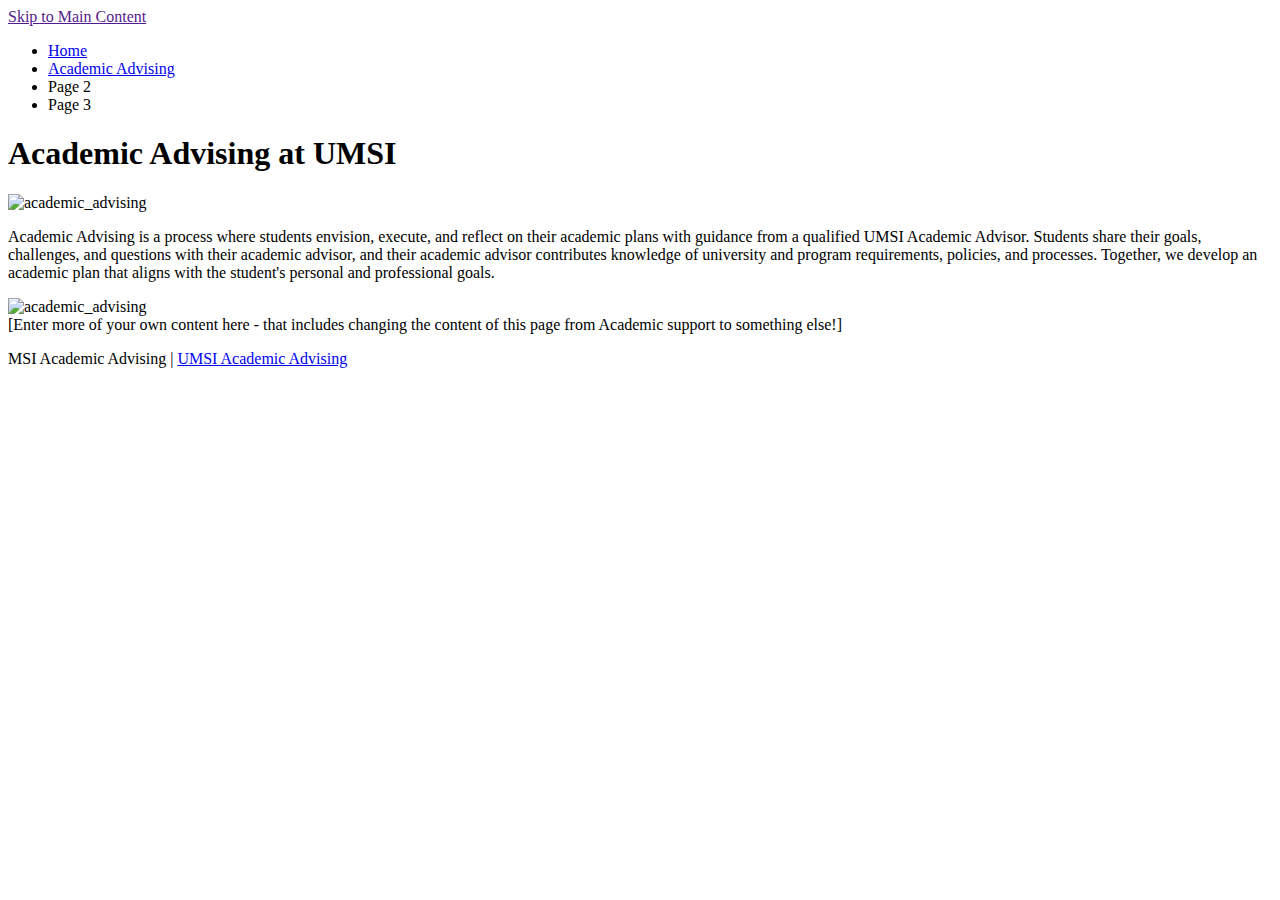
==== academic_advising.html @ 8f18b169 "Add files via upload" ====
<!DOCTYPE html>
<html lang="en">
<head>
    <meta charset="UTF-8">
    <meta name="viewport" content="width=device-width, initial-scale=1.0">
    <title>Academic Advising</title>
</head>
<body>
    <a href = "">Skip to Main Content</a>
    <header>
        <nav>
            <ul>
                <li><a href = "index.html">Home</a></li>
                <li><a href = "academic_advising.html">Academic Advising</a></li>
                <li>Page 2</li>
                <li>Page 3</li>
            </ul>
        </nav>
        <h1>Academic Advising at UMSI</h1>

    </header>
    <main>
        <img src="./images/academic_advising.png" alt="academic_advising" width="1800" height="400">
        <div>
            <p>Academic Advising is a process where students envision, execute, and reflect on their academic plans with guidance from a qualified UMSI Academic Advisor. Students share their goals, challenges, and questions with their academic advisor, and their academic advisor contributes knowledge of university and program requirements, policies, and processes. 
                Together, we develop an academic plan that aligns with the student's personal and professional goals. </p>

        </div>
        
        <img src="./images/Connect with advisor.png" alt="academic_advising" width="1800" height="400">

<div>[Enter more of your own content here - that includes changing the  content of this page from Academic support to something else!]</div>
            
            <!-- Jackie Wolf -->
    
        <div></div>
        <div></div>
        <div></div>
        <div></div>
    </main>
    <footer>
        <p>MSI Academic Advising | <a href="https://sites.google.com/umich.edu/msiacademicadvising/student-support-resources">UMSI Academic Advising </a></p>
    </footer>
    
</body>

</html>
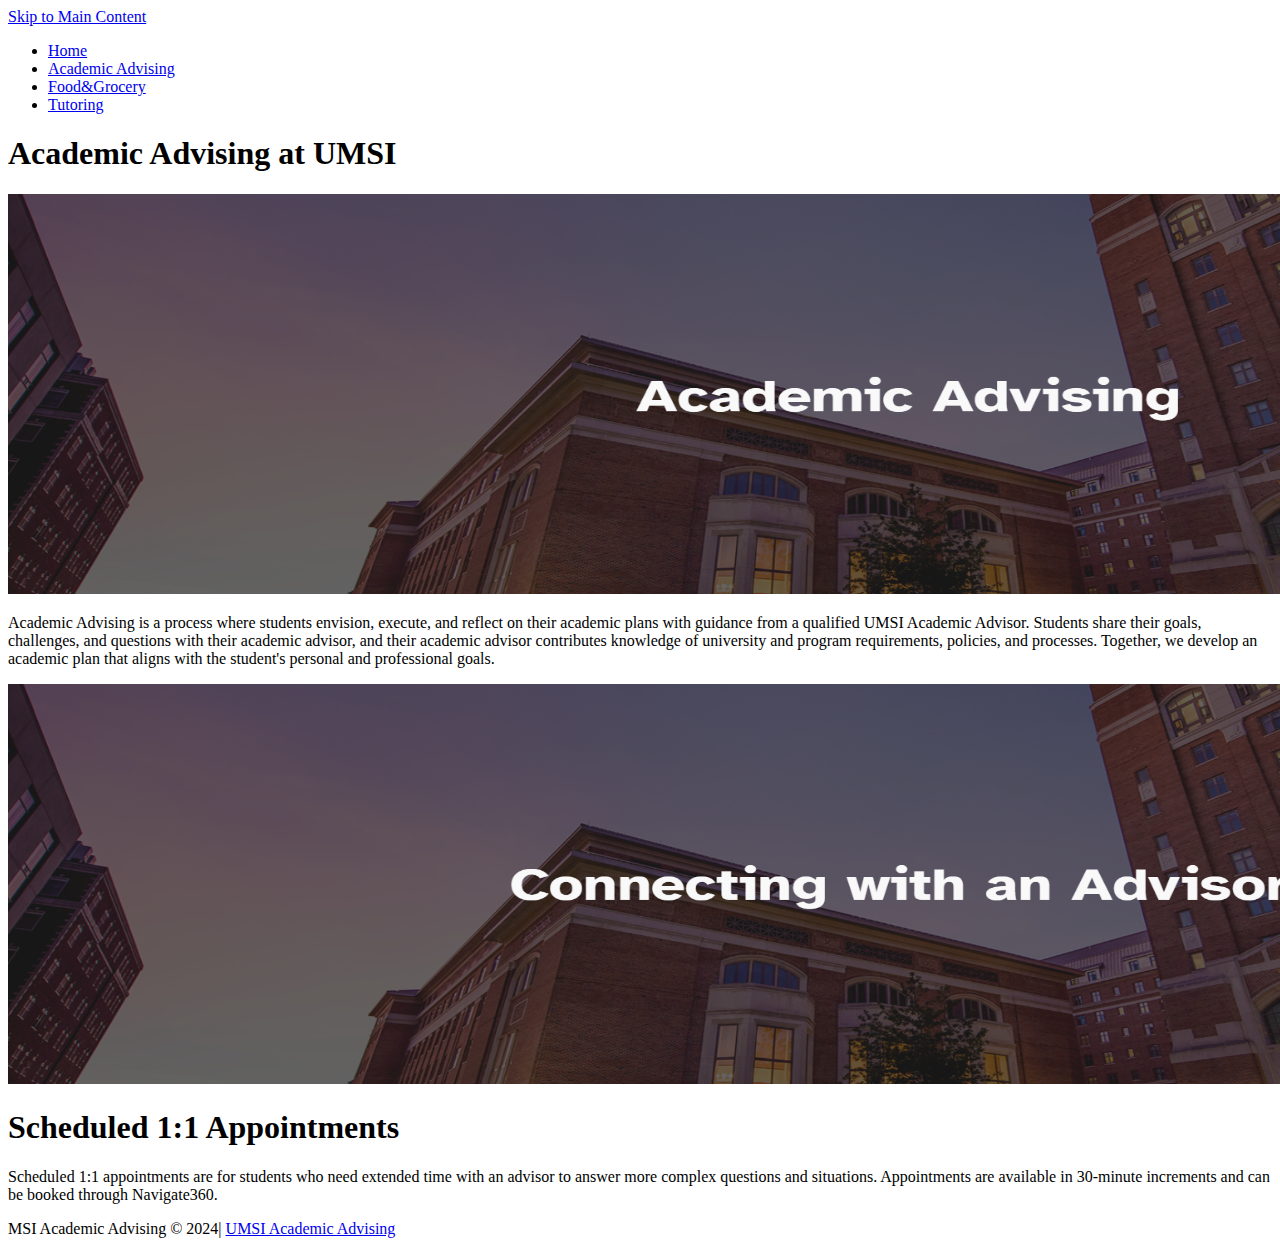
==== commit 2291f1a1: "Add files via upload" ====
--- a/academic_advising.html
+++ b/academic_advising.html
@@ -6,20 +6,21 @@
     <title>Academic Advising</title>
 </head>
 <body>
-    <a href = "">Skip to Main Content</a>
+    <a href = "#slowlyy">Skip to Main Content</a>
     <header>
         <nav>
             <ul>
                 <li><a href = "index.html">Home</a></li>
                 <li><a href = "academic_advising.html">Academic Advising</a></li>
-                <li>Page 2</li>
-                <li>Page 3</li>
+                <li><a href = "food&grocery.html">Food&Grocery</a></li>
+                <li><a href = "tutoring.html">Tutoring</a></li>
             </ul>
         </nav>
-        <h1>Academic Advising at UMSI</h1>
+        
 
     </header>
-    <main>
+    <main id="slowlyy">
+        <h1>Academic Advising at UMSI</h1>
         <img src="./images/academic_advising.png" alt="academic_advising" width="1800" height="400">
         <div>
             <p>Academic Advising is a process where students envision, execute, and reflect on their academic plans with guidance from a qualified UMSI Academic Advisor. Students share their goals, challenges, and questions with their academic advisor, and their academic advisor contributes knowledge of university and program requirements, policies, and processes. 
@@ -29,17 +30,18 @@
         
         <img src="./images/Connect with advisor.png" alt="academic_advising" width="1800" height="400">
 
-<div>[Enter more of your own content here - that includes changing the  content of this page from Academic support to something else!]</div>
+        <h1>Scheduled 1:1 Appointments</h1>
+
+    <p>Scheduled 1:1 appointments are for students who need extended time with an advisor to answer more complex questions and situations. 
+        Appointments are available in 30-minute increments and can be booked through <a herf = "https://si-umich.navigate.eab.com/app/#/authentication/remote/">Navigate360</a>.</p>
+
             
             <!-- Jackie Wolf -->
     
-        <div></div>
-        <div></div>
-        <div></div>
-        <div></div>
+        
     </main>
     <footer>
-        <p>MSI Academic Advising | <a href="https://sites.google.com/umich.edu/msiacademicadvising/student-support-resources">UMSI Academic Advising </a></p>
+        <p>MSI Academic Advising &copy; 2024| <a href="https://sites.google.com/umich.edu/msiacademicadvising/student-support-resources">UMSI Academic Advising </a></p>
     </footer>
     
 </body>
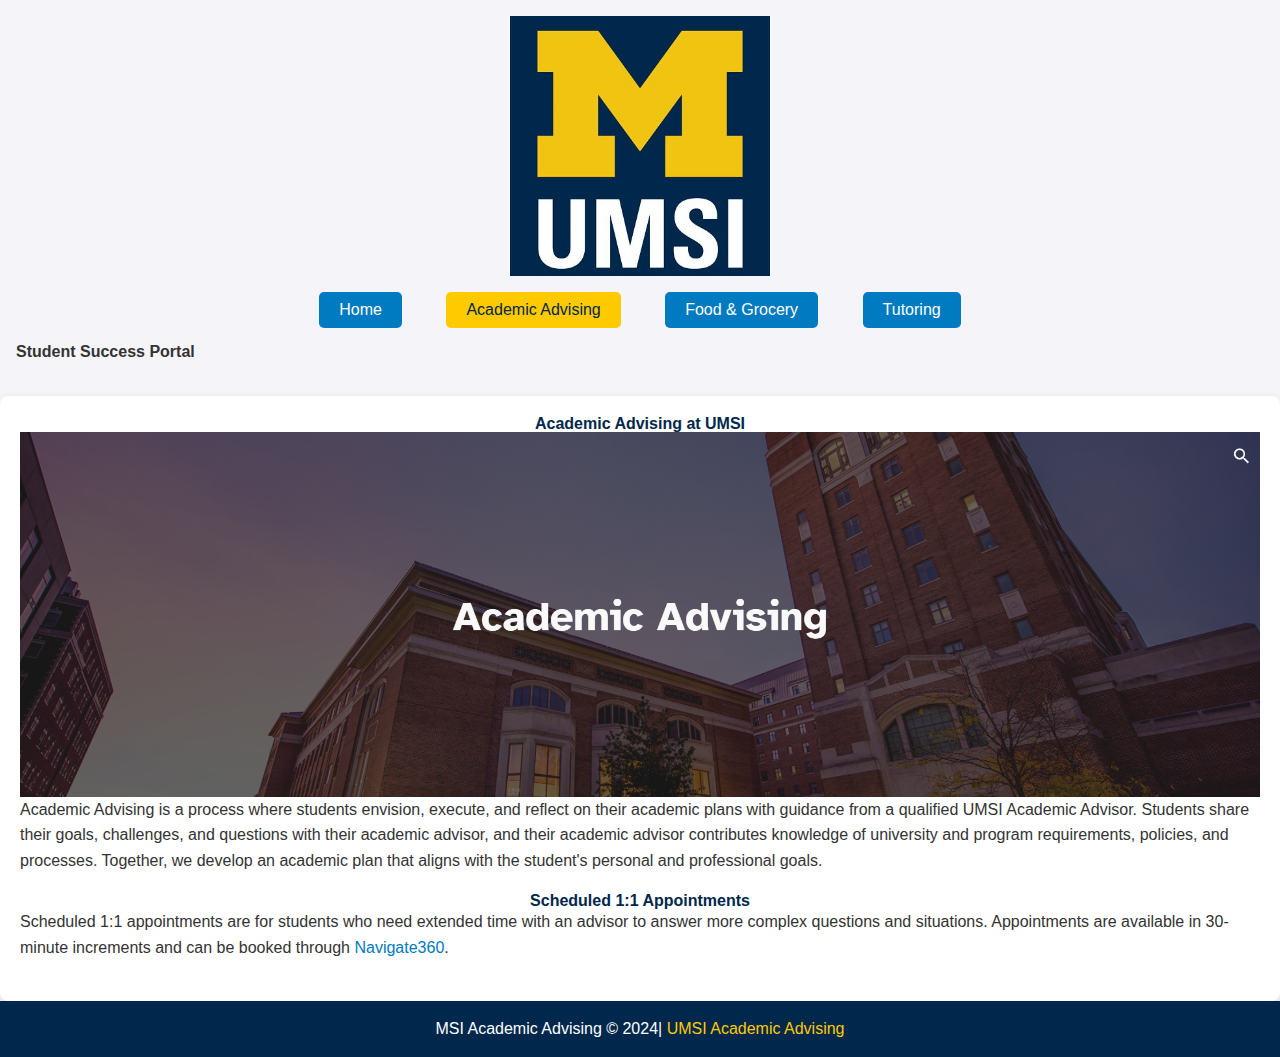
==== commit a689fb8d: "Add files via upload" ====
--- a/academic_advising.html
+++ b/academic_advising.html
@@ -3,47 +3,41 @@
 <head>
     <meta charset="UTF-8">
     <meta name="viewport" content="width=device-width, initial-scale=1.0">
+    <link rel="stylesheet" type="text/css" href="css/html5reset.css">
+    <link rel="stylesheet" type="text/css" href="css/style.css">
     <title>Academic Advising</title>
 </head>
 <body>
-    <a href = "#slowlyy">Skip to Main Content</a>
+    <div class="skip"><a href="#slowlyy">Skip to Main Content</a></div>
     <header>
+        <img src="./images/UMSI_signature_vertical_informal_solidblue.jpg" alt="UMSI Logo">
         <nav>
             <ul>
-                <li><a href = "index.html">Home</a></li>
-                <li><a href = "academic_advising.html">Academic Advising</a></li>
-                <li><a href = "food&grocery.html">Food&Grocery</a></li>
-                <li><a href = "tutoring.html">Tutoring</a></li>
+                <li><a href="index.html">Home</a></li>
+                <li class="active"><a href="academic_advising.html">Academic Advising</a></li>
+                <li><a href="food&grocery.html">Food & Grocery</a></li>
+                <li><a href="tutoring.html">Tutoring</a></li>
             </ul>
         </nav>
-        
-
+        <h1>Student Success Portal</h1>
     </header>
     <main id="slowlyy">
-        <h1>Academic Advising at UMSI</h1>
-        <img src="./images/academic_advising.png" alt="academic_advising" width="1800" height="400">
-        <div>
+        <section>
+            <h1>Academic Advising at UMSI</h1>
+            <figure>
+                <img src="./images/academic_advising.png" alt="academic_advising">
+            </figure>
             <p>Academic Advising is a process where students envision, execute, and reflect on their academic plans with guidance from a qualified UMSI Academic Advisor. Students share their goals, challenges, and questions with their academic advisor, and their academic advisor contributes knowledge of university and program requirements, policies, and processes. 
-                Together, we develop an academic plan that aligns with the student's personal and professional goals. </p>
-
-        </div>
-        
-        <img src="./images/Connect with advisor.png" alt="academic_advising" width="1800" height="400">
-
-        <h1>Scheduled 1:1 Appointments</h1>
-
-    <p>Scheduled 1:1 appointments are for students who need extended time with an advisor to answer more complex questions and situations. 
-        Appointments are available in 30-minute increments and can be booked through <a herf = "https://si-umich.navigate.eab.com/app/#/authentication/remote/">Navigate360</a>.</p>
-
-            
-            <!-- Jackie Wolf -->
-    
-        
+            Together, we develop an academic plan that aligns with the student's personal and professional goals.</p>
+        </section>
+        <section>
+            <h2>Scheduled 1:1 Appointments</h2>
+            <p>Scheduled 1:1 appointments are for students who need extended time with an advisor to answer more complex questions and situations. 
+            Appointments are available in 30-minute increments and can be booked through <a href="https://si-umich.navigate.eab.com/app/#/authentication/remote/">Navigate360</a>.</p>
+        </section>
     </main>
     <footer>
-        <p>MSI Academic Advising &copy; 2024| <a href="https://sites.google.com/umich.edu/msiacademicadvising/student-support-resources">UMSI Academic Advising </a></p>
+        <p>MSI Academic Advising &copy; 2024| <a href="https://sites.google.com/umich.edu/msiacademicadvising/student-support-resources">UMSI Academic Advising</a></p>
     </footer>
-    
 </body>
-
 </html>--- a/css/style.css
+++ b/css/style.css
@@ -0,0 +1,174 @@
+body {
+  font-family: 'Roboto', Arial, sans-serif;
+  margin: 0;
+  padding: 0;
+  background-color: #f4f4f9;
+  color: #333;
+}
+
+img, figure {
+  display: block;
+  margin: 0 auto;
+  max-width: 100%;
+  height: auto;
+}
+
+a {
+  text-decoration: none;
+  color: #007bc1;
+}
+
+a:focus {
+  outline: 2px dashed #ffca00;
+}
+
+header, nav, main, footer {
+  padding: 1em;
+}
+
+header img {
+  display: block;
+  margin: 0 auto;
+  width: 180px; /* Consider a fluid unit if necessary */
+}
+
+/* Navigation styles */
+nav ul {
+  list-style: none;
+  padding: 0;
+  text-align: center;
+}
+
+nav ul li {
+  display: inline-block;
+  margin: 0 10px;
+}
+
+nav ul li a {
+  padding: 10px 20px;
+  display: inline-block;
+  background-color: #007bc1;
+  color: white;
+  border-radius: 5px;
+}
+
+nav ul li a:focus, nav ul li a:hover {
+  background-color: #005a88;
+}
+
+nav ul li.active a {
+  background-color: #ffca00;
+  color: #00274c;
+}
+
+/* Main content styles */
+main {
+  margin-top: 20px;
+  padding: 10px;
+  background-color: #ffffff;
+  border-radius: 8px;
+  box-shadow: 0 2px 8px rgba(0, 0, 0, 0.1);
+}
+
+main h1, main h2, main h3 {
+  color: #00274c;
+  text-align: center;
+}
+
+main p, main li {
+  line-height: 1.6;
+}
+
+/* Accessibility and skip link */
+.skip a {
+  position: absolute;
+  top: -40px; 
+  left: -40px;
+  background: #007bc1;
+  color: white;
+  padding: 8px;
+  z-index: 100;
+}
+
+.skip a:focus {
+  top: 10px;
+  left: 10px;
+}
+
+/* Article and section styling */
+section {
+  margin-bottom: 20px;
+}
+
+article {
+  margin-bottom: 20px;
+}
+
+footer {
+  text-align: center;
+  background-color: #00274c;
+  color: white;
+  padding: 10px 0;
+}
+
+footer p {
+  margin: 0;
+}
+
+footer a {
+  color: #ffca00;
+}
+
+ul {
+  padding: 0;
+  list-style: none;
+}
+
+ul li {
+  margin-bottom: 10px;
+}
+
+/* Grid layout for aligned sections */
+section.grid {
+  display: grid;
+  grid-template-columns: 1fr;
+  gap: 20px;
+}
+
+@media (min-width: 600px) {
+  section.grid {
+      grid-template-columns: 1fr 1fr;
+  }
+}
+
+@media (min-width: 768px) {
+  header img {
+      width: 260px; 
+  }
+
+  nav ul li {
+      margin: 0 20px;
+  }
+
+  main {
+      padding: 20px;
+  }
+
+  footer {
+      padding: 20px 0;
+  }
+}
+
+/* Flexbox Utility classes - Utilize where necessary */
+.flex {
+  display: flex;
+  flex-direction: column;
+  justify-content: center;
+  align-items: center;
+}
+
+@media (min-width: 768px) {
+  .flex {
+      flex-direction: row;
+  }
+}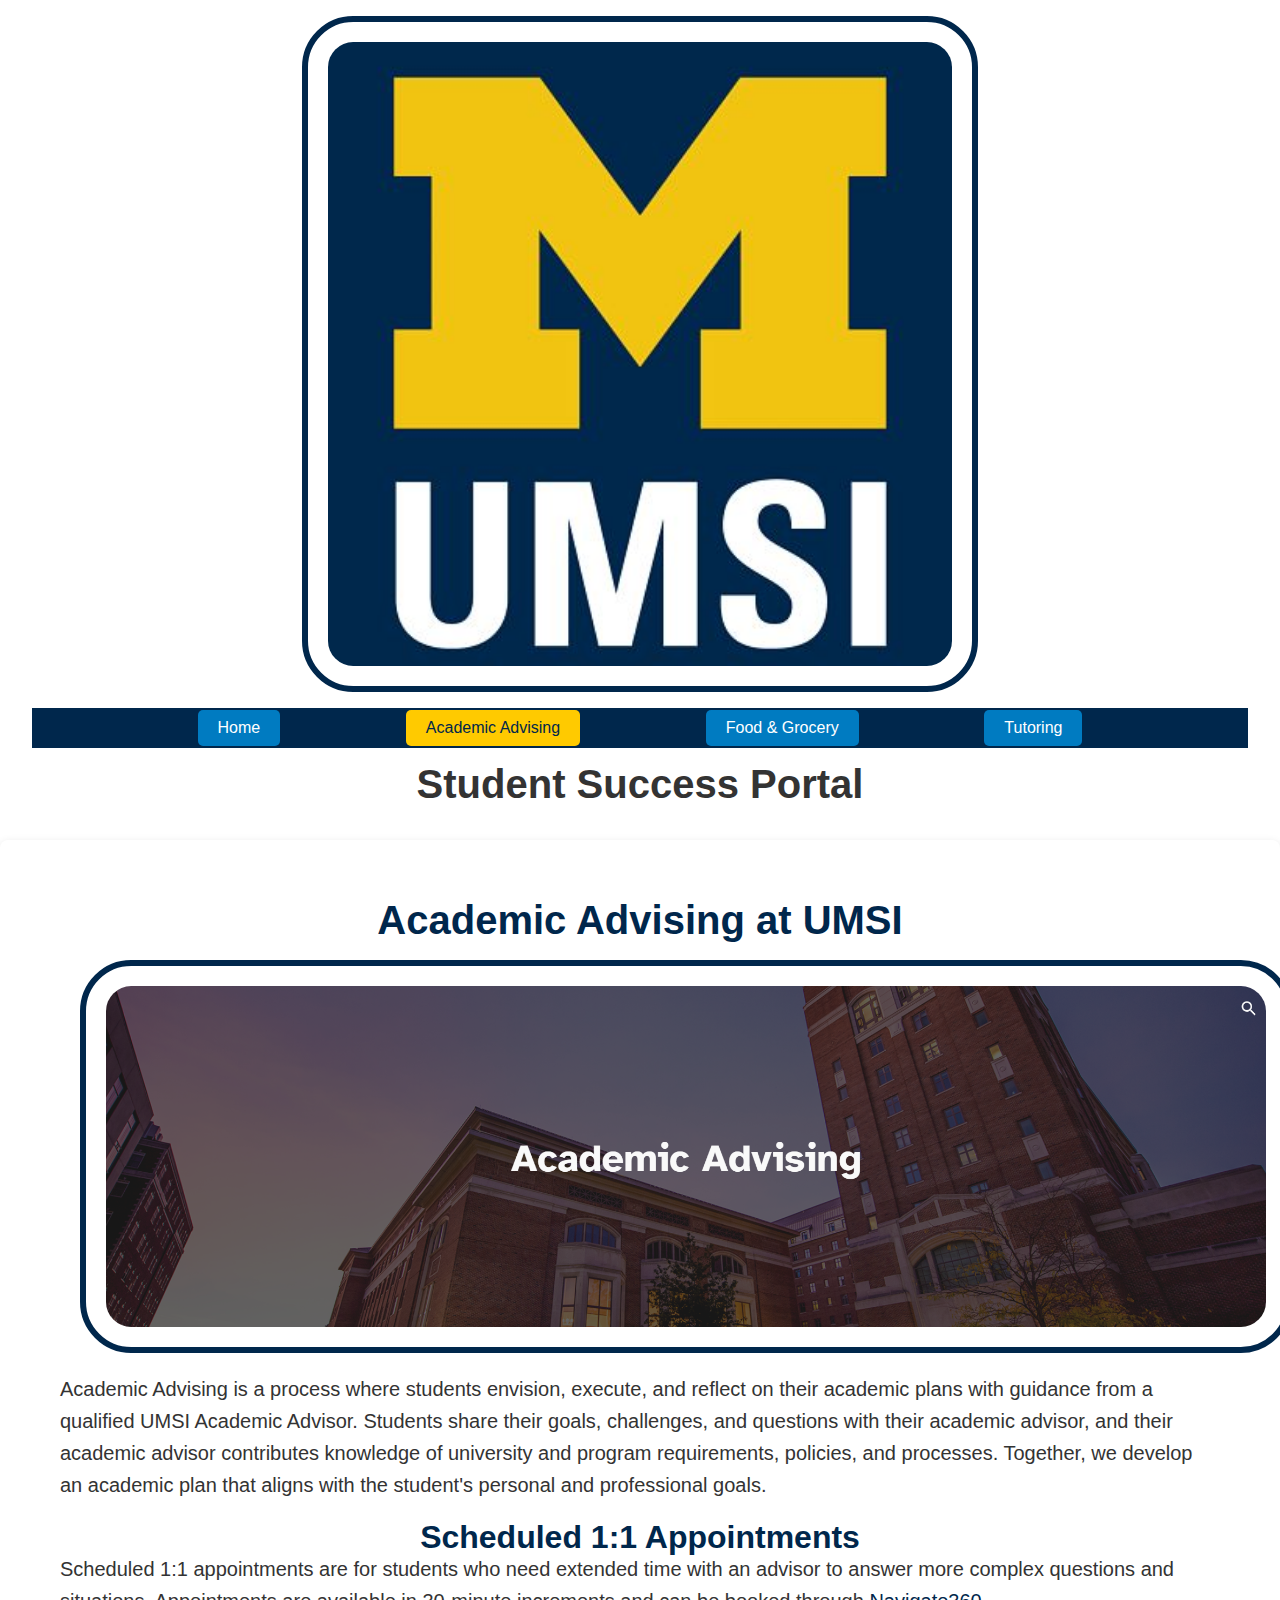
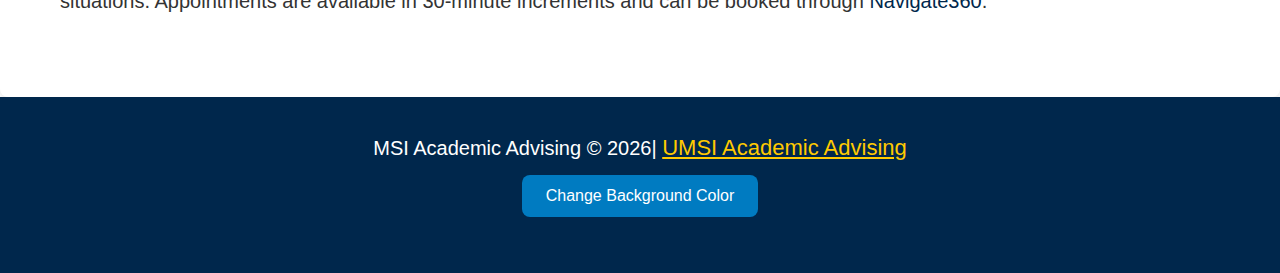
==== commit 90d51c74: "Add files via upload" ====
--- a/academic_advising.html
+++ b/academic_advising.html
@@ -37,7 +37,19 @@
         </section>
     </main>
     <footer>
-        <p>MSI Academic Advising &copy; 2024| <a href="https://sites.google.com/umich.edu/msiacademicadvising/student-support-resources">UMSI Academic Advising</a></p>
+        <p>MSI Academic Advising &copy; <span id="year"></span>| <a href="https://sites.google.com/umich.edu/msiacademicadvising/student-support-resources">UMSI Academic Advising</a></p>
+        <button id="colorChangeButton">Change Background Color</button>
     </footer>
+    <script>
+        document.getElementById("year").innerHTML = new Date().getFullYear();
+    </script>
+    <script>
+        // Event listener for changing background color
+        document.getElementById('colorChangeButton').addEventListener('click', function() {
+            const colors = ['#e0f7fa', '#ffeb3b', '#ffc107', '#ff7043', '#8bc34a', '#607d8b']; // Example color palette
+            const randomColor = colors[Math.floor(Math.random() * colors.length)];
+            document.body.style.backgroundColor = randomColor;
+        });
+    </script>
 </body>
 </html>--- a/css/style.css
+++ b/css/style.css
@@ -2,7 +2,7 @@
   font-family: 'Roboto', Arial, sans-serif;
   margin: 0;
   padding: 0;
-  background-color: #f4f4f9;
+  background-color: #ffffff; 
   color: #333;
 }
 
@@ -14,12 +14,13 @@
 }
 
 a {
-  text-decoration: none;
+  text-decoration: underline;
   color: #007bc1;
 }
 
-a:focus {
-  outline: 2px dashed #ffca00;
+a:focus, a:hover {
+  outline: 2px dashed #ffca05;
+  color: #005a88; /* Darker color on hover for better visibility */
 }
 
 header, nav, main, footer {
@@ -29,7 +30,7 @@
 header img {
   display: block;
   margin: 0 auto;
-  width: 180px; /* Consider a fluid unit if necessary */
+  width: 50%; /* Adjust width for mobile view */
 }
 
 /* Navigation styles */
@@ -37,11 +38,12 @@
   list-style: none;
   padding: 0;
   text-align: center;
+  background-color: #00274c;
 }
 
 nav ul li {
   display: inline-block;
-  margin: 0 10px;
+  margin: 0 5%;
 }
 
 nav ul li a {
@@ -82,7 +84,7 @@
 /* Accessibility and skip link */
 .skip a {
   position: absolute;
-  top: -40px; 
+  top: -40px;
   left: -40px;
   background: #007bc1;
   color: white;
@@ -117,6 +119,26 @@
 
 footer a {
   color: #ffca00;
+  text-decoration: underline;
+  font-size: 1.1em; /* Slightly larger font for better readability */
+}
+
+footer ul {
+  list-style: none;
+  padding: 0;
+  margin-top: 0.5em; /* Add space */
+}
+
+footer ul li {
+  display: inline;
+  padding: 0 0.5em; /* Add space between links */
+}
+
+/* List styles for highlighted items */
+ul.highlight li,
+ol.highlight li {
+  font-weight: bold;
+  color: #007bc1;
 }
 
 ul {
@@ -135,27 +157,107 @@
   gap: 20px;
 }
 
-@media (min-width: 600px) {
-  section.grid {
-      grid-template-columns: 1fr 1fr;
-  }
-}
-
-@media (min-width: 768px) {
-  header img {
-      width: 260px; 
-  }
-
-  nav ul li {
-      margin: 0 20px;
+@media screen and (min-width: 750px) {
+  body {
+      grid-template-columns: 1fr 3fr 1fr;
+      grid-template-areas:
+          "skip skip skip"
+          ". header ."
+          ". main ."
+          ". footer .";
+  }
+
+  header {
+      margin-top: 0;
+      text-align: center;
   }
 
   main {
+      padding: 40px;
+  }
+
+  footer {
+      padding: 30px;
+  }
+
+  h1 {
+      font-size: 2rem;
+  }
+
+  h2, h3 {
+      font-size: 1.5rem;
+  }
+
+  p {
+      font-size: 1.125rem;
+  }
+
+  img {
+      border: solid 0.75vw #00274C;
+      padding: 15px;
+      margin: 15px;
+      border-radius: 7.5vw;
+  }
+
+  ul {
+      border: dashed 2.5px #00274C;
+  }
+}
+
+@media screen and (min-width: 1024px) {
+  body {
+      grid-template-columns: 1fr 2fr 1fr;
+      grid-template-areas:
+          "skip skip skip"
+          ". header ."
+          ". main ."
+          ". footer .";
+  }
+
+  header {
+      margin-top: 0;
+      text-align: center;
+  }
+
+  main {
+      padding: 60px;
+  }
+
+  footer {
+      padding: 40px;
+  }
+
+  h1 {
+      font-size: 2.5rem;
+  }
+
+  h2, h3 {
+      font-size: 2rem;
+  }
+
+  p {
+      font-size: 1.25rem;
+  }
+
+  img {
+      border: solid 0.5vw #00274C;
       padding: 20px;
-  }
-
-  footer {
-      padding: 20px 0;
+      margin: 20px;
+      border-radius: 4vw;
+      display: block;
+  }
+
+  ul {
+      border: dashed 2px #00274C;
+  }
+
+  a {
+      color: #00274C;
+      text-decoration: none;
+  }
+
+  a:hover {
+      text-decoration: underline;
   }
 }
 
@@ -167,8 +269,23 @@
   align-items: center;
 }
 
-@media (min-width: 768px) {
-  .flex {
-      flex-direction: row;
-  }
-}+#colorChangeButton {
+  display: inline-block;
+  padding: 0.75em 1.5em;
+  margin: 1em 0;
+  background-color: #007bc1; /* UM Blue */
+  color: white;
+  border: none;
+  border-radius: 8px;
+  cursor: pointer;
+  font-size: 1em;
+  transition: background-color 0.3s ease;
+}
+
+#colorChangeButton:hover,
+#colorChangeButton:focus {
+  background-color: #005a88; /* Darker blue for hover/focus */
+  outline: none;
+}
+
+
